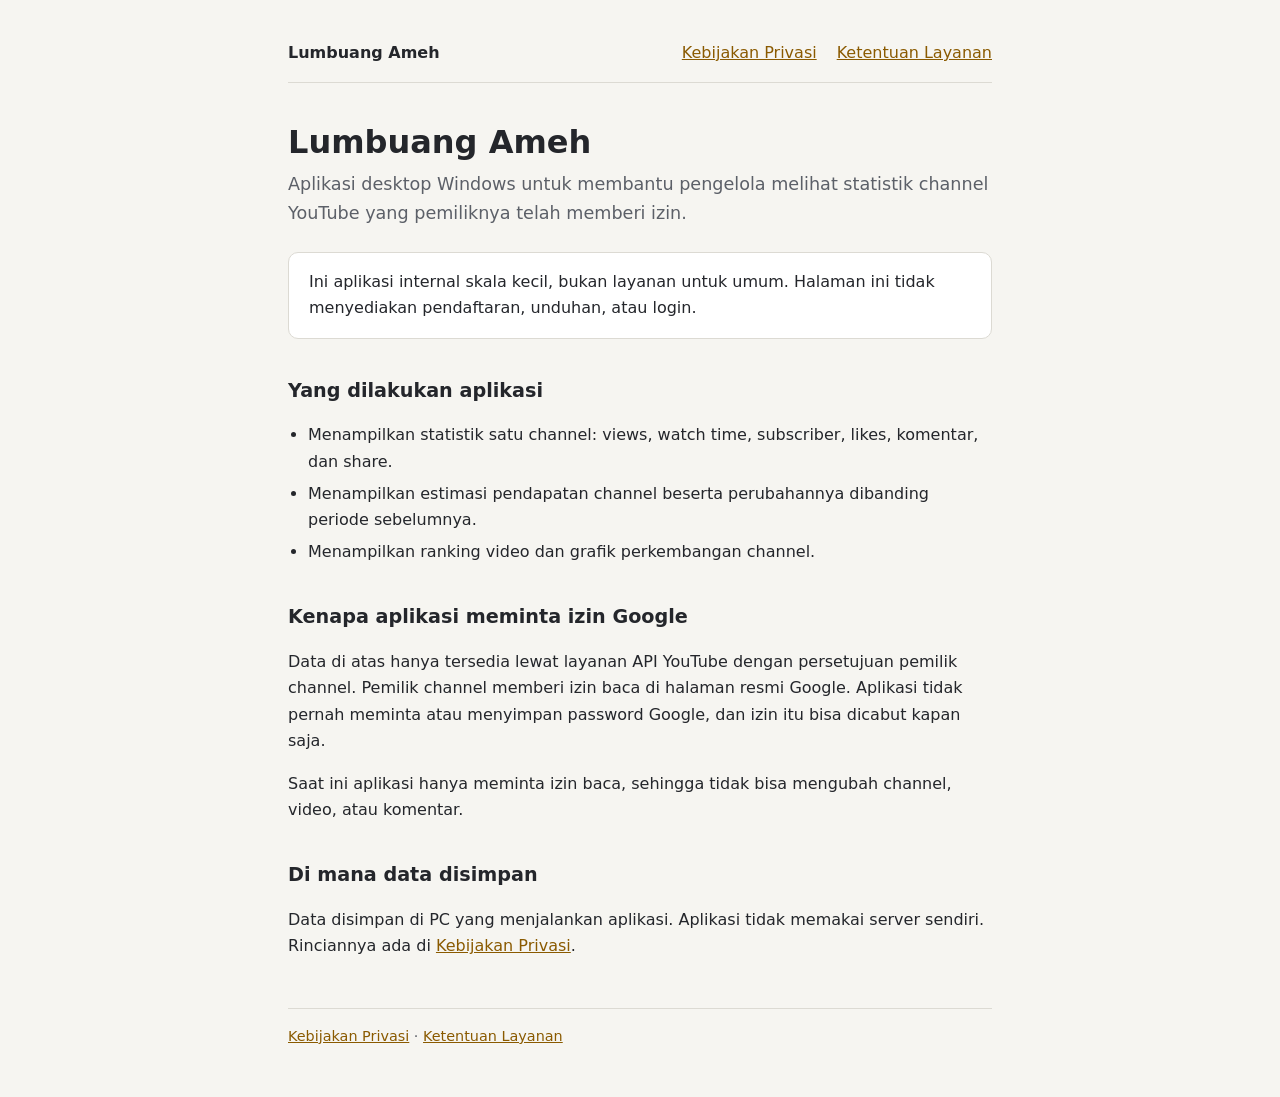
==== index.html @ 1d03928f "Add files via upload" ====
<!doctype html>
<html lang="id">
<head>
  <meta charset="utf-8">
  <meta name="viewport" content="width=device-width, initial-scale=1">
  <title>Lumbuang Ameh</title>
  <meta name="description" content="Aplikasi desktop internal untuk mengelola statistik channel YouTube yang pemiliknya telah memberi izin.">
  <link rel="stylesheet" href="gaya.css">
</head>
<body>
  <div class="isi">
    <nav>
      <span class="nama"><a href="index.html">Lumbuang Ameh</a></span>
      <a href="privasi.html">Kebijakan Privasi</a>
      <a href="ketentuan.html">Ketentuan Layanan</a>
    </nav>

    <main>
      <h1>Lumbuang Ameh</h1>
      <p class="pengantar">Aplikasi desktop Windows untuk membantu pengelola melihat statistik channel YouTube yang pemiliknya telah memberi izin.</p>

      <div class="catatan">Ini aplikasi internal skala kecil, bukan layanan untuk umum. Halaman ini tidak menyediakan pendaftaran, unduhan, atau login.</div>

      <h2>Yang dilakukan aplikasi</h2>
      <ul>
        <li>Menampilkan statistik satu channel: views, watch time, subscriber, likes, komentar, dan share.</li>
        <li>Menampilkan estimasi pendapatan channel beserta perubahannya dibanding periode sebelumnya.</li>
        <li>Menampilkan ranking video dan grafik perkembangan channel.</li>
      </ul>

      <h2>Kenapa aplikasi meminta izin Google</h2>
      <p>Data di atas hanya tersedia lewat layanan API YouTube dengan persetujuan pemilik channel. Pemilik channel memberi izin baca di halaman resmi Google. Aplikasi tidak pernah meminta atau menyimpan password Google, dan izin itu bisa dicabut kapan saja.</p>
      <p>Saat ini aplikasi hanya meminta izin baca, sehingga tidak bisa mengubah channel, video, atau komentar.</p>

      <h2>Di mana data disimpan</h2>
      <p>Data disimpan di PC yang menjalankan aplikasi. Aplikasi tidak memakai server sendiri. Rinciannya ada di <a href="privasi.html">Kebijakan Privasi</a>.</p>
    </main>

    <footer>
      <a href="privasi.html">Kebijakan Privasi</a> · <a href="ketentuan.html">Ketentuan Layanan</a>
    </footer>
  </div>
</body>
</html>
---- gaya.css ----
:root {
  color-scheme: light dark;
  --latar: #f6f5f1;
  --kartu: #ffffff;
  --teks: #24262b;
  --teks-lembut: #5c6068;
  --garis: #dcdad3;
  --aksen: #8a5a00;
}

@media (prefers-color-scheme: dark) {
  :root {
    --latar: #17181b;
    --kartu: #212327;
    --teks: #eceae4;
    --teks-lembut: #a9acb3;
    --garis: #383a40;
    --aksen: #e6b04a;
  }
}

* {
  box-sizing: border-box;
}

body {
  margin: 0;
  padding-inline: 16px;
  background: var(--latar);
  color: var(--teks);
  font-family: "Segoe UI", system-ui, -apple-system, Roboto, sans-serif;
  font-size: 1rem;
  line-height: 1.65;
}

.isi {
  max-width: 44rem;
  margin-inline: auto;
  padding-block: 2.5rem 3rem;
}

nav {
  display: flex;
  flex-wrap: wrap;
  gap: 0.25rem 1.25rem;
  margin-bottom: 2.5rem;
  padding-bottom: 1rem;
  border-bottom: 1px solid var(--garis);
}

nav .nama {
  margin-right: auto;
  font-weight: 700;
}

a {
  color: var(--aksen);
  overflow-wrap: anywhere;
}

nav .nama a {
  color: var(--teks);
  text-decoration: none;
}

h1 {
  margin: 0 0 0.5rem;
  font-size: 2rem;
  line-height: 1.2;
}

h2 {
  margin: 2.25rem 0 0.5rem;
  font-size: 1.2rem;
}

.pengantar {
  margin: 0 0 1.5rem;
  color: var(--teks-lembut);
  font-size: 1.1rem;
}

.tanggal {
  margin: 0 0 1.5rem;
  color: var(--teks-lembut);
  font-size: 0.9rem;
}

.catatan {
  margin-block: 1.5rem;
  padding: 1rem 1.25rem;
  background: var(--kartu);
  border: 1px solid var(--garis);
  border-radius: 10px;
}

ul {
  padding-left: 1.25rem;
}

li {
  margin-block: 0.35rem;
}

code {
  overflow-wrap: anywhere;
  font-size: 0.9em;
}

footer {
  margin-top: 3rem;
  padding-top: 1rem;
  border-top: 1px solid var(--garis);
  color: var(--teks-lembut);
  font-size: 0.9rem;
}
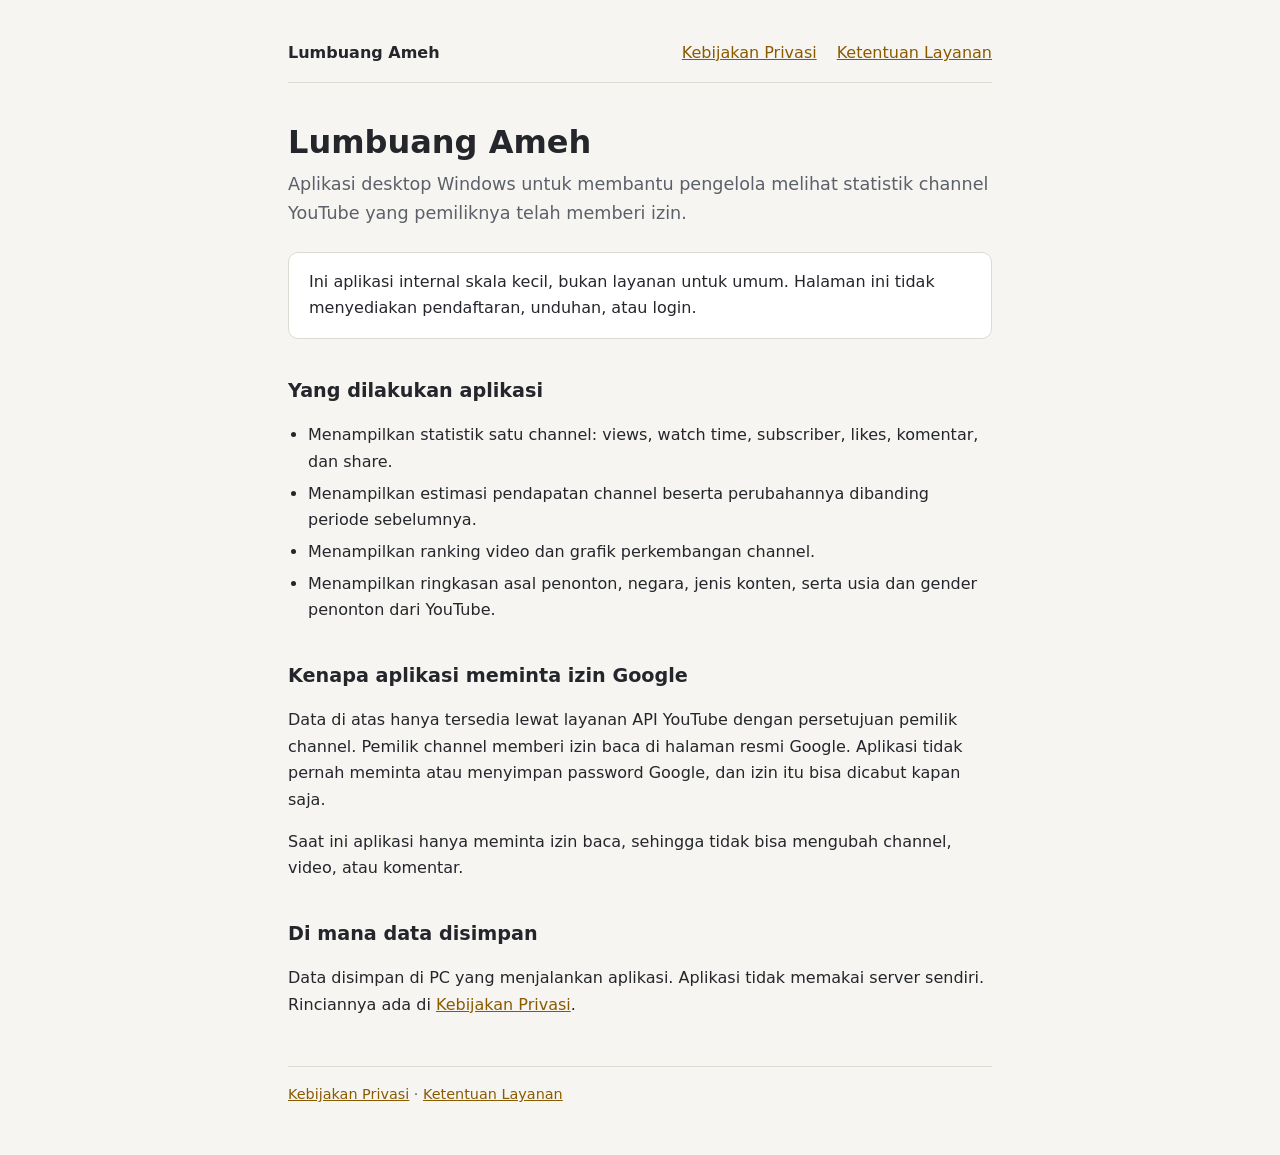
==== commit 08ec1559: "Add files via upload" ====
--- a/index.html
+++ b/index.html
@@ -26,6 +26,7 @@
         <li>Menampilkan statistik satu channel: views, watch time, subscriber, likes, komentar, dan share.</li>
         <li>Menampilkan estimasi pendapatan channel beserta perubahannya dibanding periode sebelumnya.</li>
         <li>Menampilkan ranking video dan grafik perkembangan channel.</li>
+        <li>Menampilkan ringkasan asal penonton, negara, jenis konten, serta usia dan gender penonton dari YouTube.</li>
       </ul>
 
       <h2>Kenapa aplikasi meminta izin Google</h2>
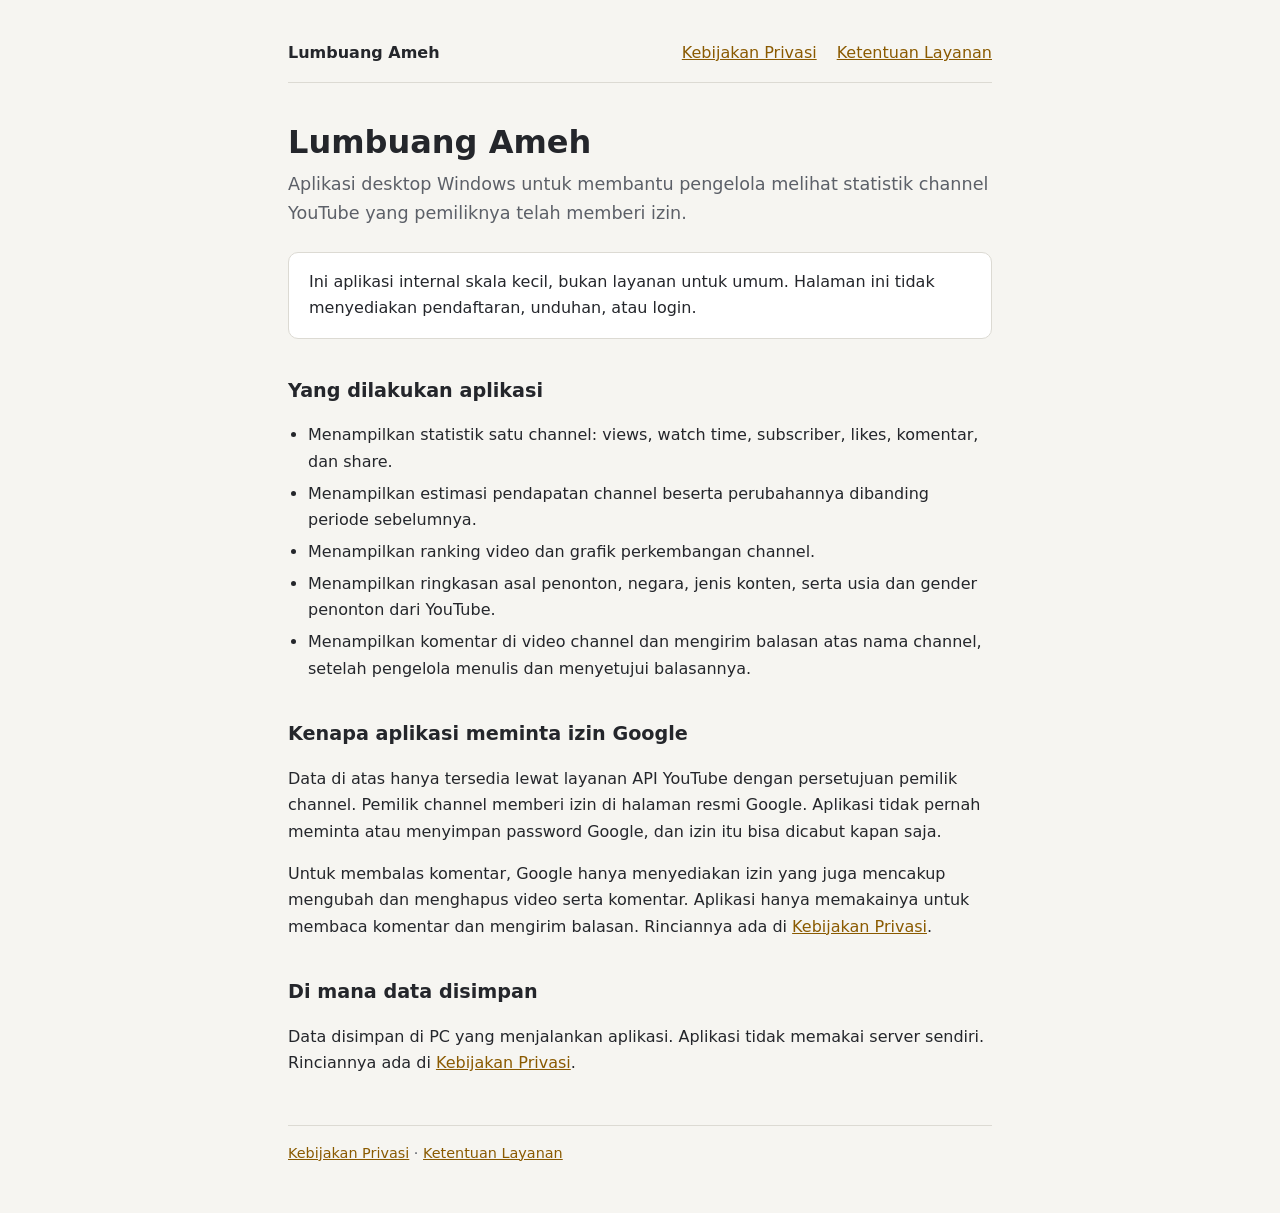
==== commit a6953f50: "Add files via upload" ====
--- a/index.html
+++ b/index.html
@@ -27,11 +27,12 @@
         <li>Menampilkan estimasi pendapatan channel beserta perubahannya dibanding periode sebelumnya.</li>
         <li>Menampilkan ranking video dan grafik perkembangan channel.</li>
         <li>Menampilkan ringkasan asal penonton, negara, jenis konten, serta usia dan gender penonton dari YouTube.</li>
+        <li>Menampilkan komentar di video channel dan mengirim balasan atas nama channel, setelah pengelola menulis dan menyetujui balasannya.</li>
       </ul>
 
       <h2>Kenapa aplikasi meminta izin Google</h2>
-      <p>Data di atas hanya tersedia lewat layanan API YouTube dengan persetujuan pemilik channel. Pemilik channel memberi izin baca di halaman resmi Google. Aplikasi tidak pernah meminta atau menyimpan password Google, dan izin itu bisa dicabut kapan saja.</p>
-      <p>Saat ini aplikasi hanya meminta izin baca, sehingga tidak bisa mengubah channel, video, atau komentar.</p>
+      <p>Data di atas hanya tersedia lewat layanan API YouTube dengan persetujuan pemilik channel. Pemilik channel memberi izin di halaman resmi Google. Aplikasi tidak pernah meminta atau menyimpan password Google, dan izin itu bisa dicabut kapan saja.</p>
+      <p>Untuk membalas komentar, Google hanya menyediakan izin yang juga mencakup mengubah dan menghapus video serta komentar. Aplikasi hanya memakainya untuk membaca komentar dan mengirim balasan. Rinciannya ada di <a href="privasi.html">Kebijakan Privasi</a>.</p>
 
       <h2>Di mana data disimpan</h2>
       <p>Data disimpan di PC yang menjalankan aplikasi. Aplikasi tidak memakai server sendiri. Rinciannya ada di <a href="privasi.html">Kebijakan Privasi</a>.</p>
